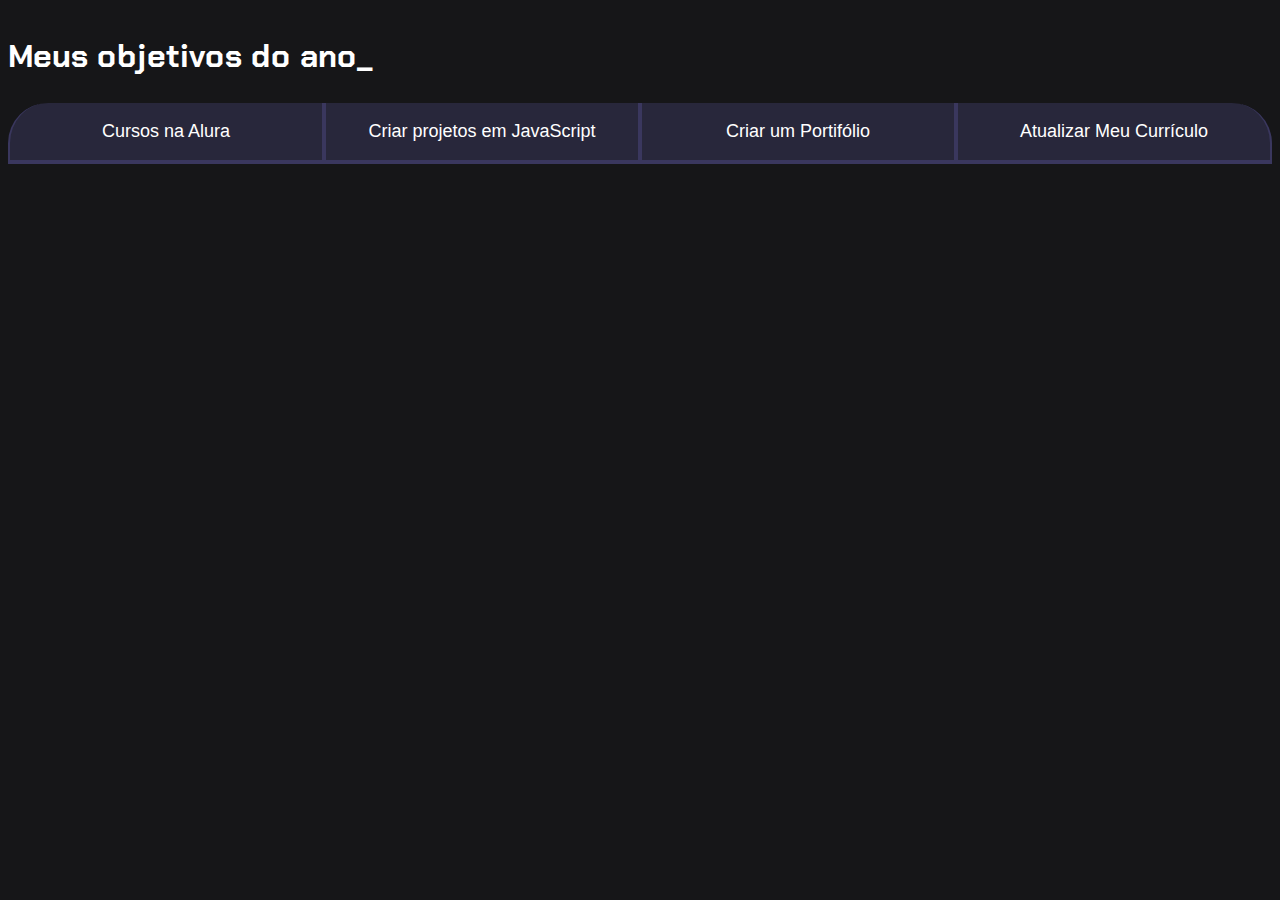
==== index.html @ f7eddce7 "Add files via upload" ====
<!DOCTYPE html>
<html lang="pt-br">
<head>
    <meta charset="UTF-8">
    <meta name="viewport" content="width=device-width, initial-scale=1.0">
    <title>Meus Objetivos do Ano</title>
    <link rel="stylesheet" href="style.css" class="css">
</head>
<body>
    <section class="conteudo-principal"></section>
 <h2 class="titulo-principal">Meus objetivos do ano_ </h2>   
<div class="botoes">
    <button class="botao">Cursos na Alura</button>
    <button class="botao">Criar projetos em JavaScript</button>
    <button class="botao">Criar um Portifólio</button>
    <button class="botao">Atualizar Meu Currículo</button>

    </div>
  </section>
</body>
</html>
---- style.css ----
@import url('https://fonts.googleapis.com/css?family=Chakra+Petch:wght@400;700&display=swap');

:root {
  --cor-de-fundo: #161618;
  --verde: #6FFF57;
  --branco: #FFFFFF;
  --botao-ativo: #3A375E;
  --botao-inativo: rgba(58, 55, 94, 0.5);
  --texto-fundo: rgba(58, 55, 94, 0.3);
}

body {
  background-color: var(--cor-de-fundo);
  color: var(--branco);
  font-family: 'Chakra Petch', sans-serif;
}

.conteudo-principal {
    display: flex;
    flex-direction: column;
    justify-content: center;
    align-items: center;
    max-width: 1200px;
    width: 100%;
    margin: 0 auto;
}

.titulo-principal {
    text-align: left;
    width: 100%;
    font-size: 32px;
  }


  .botao {
    font-family: "Crakra Petch", sans-serif;
    background-color: var(--botao-inativo);
    color: var(--branco);
    display: flex;
    justify-content: center;
    padding: 1em;
    font-size: 18px;
    align-items: center;
    width: 100%;
    border-bottom: 4px solid var(--botao-ativo);
    border-left: 2px solid var(--botao-ativo);
    border-right: 2px solid var(--botao-ativo);
    border-top: none;
}

.titulo-principal span {
    color: var(--verde);
}

.ativo{
    background-color: var(--botao-ativo);
    border-bottom: 4px solid var(--verde);
    }

@media screen and (min-width: 768px) {
    .botoes {
        display: flex;
    }

    .botao:first-child {
        border-radius: 40px 0 0 0;
    }

    .botao:last-child {
        border-radius: 0 40px 0 0;
    }
}
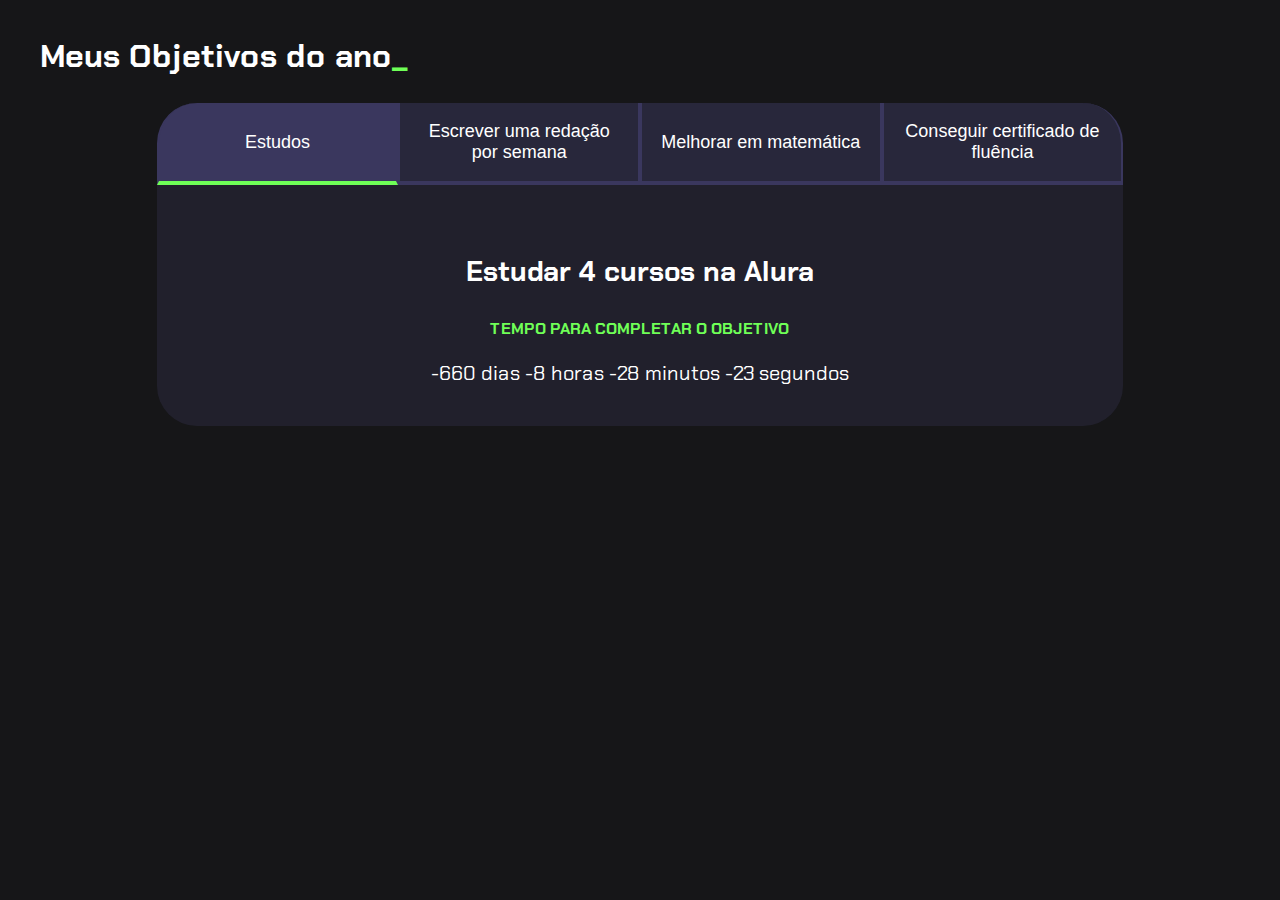
==== commit 36300412: "Add files via upload" ====
--- a/index.html
+++ b/index.html
@@ -1,21 +1,48 @@
-<!DOCTYPE html>
-<html lang="pt-br">
-<head>
-    <meta charset="UTF-8">
-    <meta name="viewport" content="width=device-width, initial-scale=1.0">
-    <title>Meus Objetivos do Ano</title>
-    <link rel="stylesheet" href="style.css" class="css">
-</head>
-<body>
-    <section class="conteudo-principal"></section>
- <h2 class="titulo-principal">Meus objetivos do ano_ </h2>   
-<div class="botoes">
-    <button class="botao">Cursos na Alura</button>
-    <button class="botao">Criar projetos em JavaScript</button>
-    <button class="botao">Criar um Portifólio</button>
-    <button class="botao">Atualizar Meu Currículo</button>
-
-    </div>
-  </section>
-</body>
+<!DOCTYPE html>
+<html lang="pt-br">
+<head>
+  <meta charset="UTF-8">
+  <meta name="viewport" content="width=device-width, initial-scale=1.0">
+  <title>Meus objetivos do ano</title>
+  <link rel="stylesheet" href="style.css">
+</head>
+<body>
+    <section class="conteudo-principal">
+        <h2 class="titulo-principal">Meus Objetivos do ano<span>_</span></h2>
+        <div class="conteudo">
+        <div class="botoes">
+          <button class="botao ativo">Estudos</button>
+          <button class="botao">Escrever uma redação por semana</button>
+          <button class="botao">Melhorar em matemática</button>
+          <button class="botao">Conseguir certificado de fluência</button>
+        </div>
+        <div class="abas-textos">
+          <div class="aba-conteudo ativo">
+              <h3 class="aba-conteudo-titulo-principal">Estudar 4 cursos na Alura</h3>
+              <h4 class="aba-conteudo-titulo-secundario">Tempo para completar o objetivo</h4>
+              <div class="contador"></div>
+          </div>
+      <div class="aba-conteudo">
+        <h3 class="aba-conteudo-titulo-principal">Criar 5 projetos em JavaScript</h3>
+        <h4 class="aba-conteudo-titulo-secundario">Tempo para completar o objetivo</h4>
+        <div class="contador"></div>
+    </div>
+    <div class="aba-conteudo">
+      <h3 class="aba-conteudo-titulo-principal">Criar um portfólio com os meus 3 melhores projetos</h3>
+      <h4 class="aba-conteudo-titulo-secundario">Tempo para completar o objetivo</h4>
+      <div class="contador"></div>
+  </div>
+  <div class="aba-conteudo">
+    <h3 class="aba-conteudo-titulo-principal">Atualizar meu currículo com os certificados da Alura</h3>
+    <h4 class="aba-conteudo-titulo-secundario">Tempo para completar o objetivo</h4>
+    <div class="contador"></div>
+</div>
+</div>
+</div>
+      
+      </section>
+      <script src="main.js">
+        
+      </script>
+</body>
 </html>--- a/style.css
+++ b/style.css
@@ -1,72 +1,103 @@
-@import url('https://fonts.googleapis.com/css?family=Chakra+Petch:wght@400;700&display=swap');
-
-:root {
-  --cor-de-fundo: #161618;
-  --verde: #6FFF57;
-  --branco: #FFFFFF;
-  --botao-ativo: #3A375E;
-  --botao-inativo: rgba(58, 55, 94, 0.5);
-  --texto-fundo: rgba(58, 55, 94, 0.3);
-}
-
-body {
-  background-color: var(--cor-de-fundo);
-  color: var(--branco);
-  font-family: 'Chakra Petch', sans-serif;
-}
-
-.conteudo-principal {
-    display: flex;
-    flex-direction: column;
-    justify-content: center;
-    align-items: center;
-    max-width: 1200px;
-    width: 100%;
-    margin: 0 auto;
-}
-
-.titulo-principal {
-    text-align: left;
-    width: 100%;
-    font-size: 32px;
-  }
-
-
-  .botao {
-    font-family: "Crakra Petch", sans-serif;
-    background-color: var(--botao-inativo);
-    color: var(--branco);
-    display: flex;
-    justify-content: center;
-    padding: 1em;
-    font-size: 18px;
-    align-items: center;
-    width: 100%;
-    border-bottom: 4px solid var(--botao-ativo);
-    border-left: 2px solid var(--botao-ativo);
-    border-right: 2px solid var(--botao-ativo);
-    border-top: none;
-}
-
-.titulo-principal span {
-    color: var(--verde);
-}
-
-.ativo{
-    background-color: var(--botao-ativo);
-    border-bottom: 4px solid var(--verde);
-    }
-
-@media screen and (min-width: 768px) {
-    .botoes {
-        display: flex;
-    }
-
-    .botao:first-child {
-        border-radius: 40px 0 0 0;
-    }
-
-    .botao:last-child {
-        border-radius: 0 40px 0 0;
-    }
+@import url('https://fonts.googleapis.com/css?family=Chakra+Petch:wght@400;700&display=swap');
+
+:root {
+  --cor-de-fundo: #161618;
+  --verde: #6FFF57;
+  --branco: #FFFFFF;
+  --botao-ativo: #3A375E;
+  --botao-inativo: rgba(58, 55, 94, 0.5);
+  --texto-fundo: rgba(58, 55, 94, 0.3);
+}
+
+body {
+  background-color: var(--cor-de-fundo);
+  color: var(--branco);
+  font-family: 'Chakra Petch', sans-serif;
+}
+
+.conteudo-principal {
+    display: flex;
+    flex-direction: column;
+    justify-content: center;
+    align-items: center;
+    max-width: 1200px;
+    width: 100%;
+    margin: 0 auto;
+}
+
+.titulo-principal {
+    text-align: left;
+    width: 100%;
+    font-size: 32px;
+  }
+
+
+  .botao {
+    font-family: "Crakra Petch", sans-serif;
+    background-color: var(--botao-inativo);
+    color: var(--branco);
+    display: flex;
+    justify-content: center;
+    padding: 1em;
+    font-size: 18px;
+    align-items: center;
+    width: 100%;
+    border-bottom: 4px solid var(--botao-ativo);
+    border-left: 2px solid var(--botao-ativo);
+    border-right: 2px solid var(--botao-ativo);
+    border-top: none;
+}
+
+.titulo-principal span {
+    color: var(--verde);
+}
+
+.ativo.botao{
+    background-color: var(--botao-ativo);
+    border-bottom: 4px solid var(--verde);
+    }
+
+.abas-textos{
+    background-color: var(--texto-fundo);
+    padding: 40px;
+    border-radius: 0 0 40px 40px;
+}
+
+.aba-conteudo.ativo{
+    display: block;
+}
+
+.aba-conteudo{
+    display: none;
+}
+
+.aba-conteudo-titulo-principal{
+    font-size: 28px;
+    text-align: center;
+}
+
+.aba-conteudo-titulo-secundario{
+    text-align: center;
+    color: var(--verde);
+    text-transform: uppercase;
+}
+
+.contador{
+    font-size: 20px;
+    text-align: center;
+}
+
+
+@media screen and (min-width: 768px) {
+    .botoes {
+        display: flex;
+    }
+
+    .botao:first-child {
+        border-radius: 40px 0 0 0;
+    }
+
+    .botao:last-child {
+        border-radius: 0 40px 0 0;
+    }
 }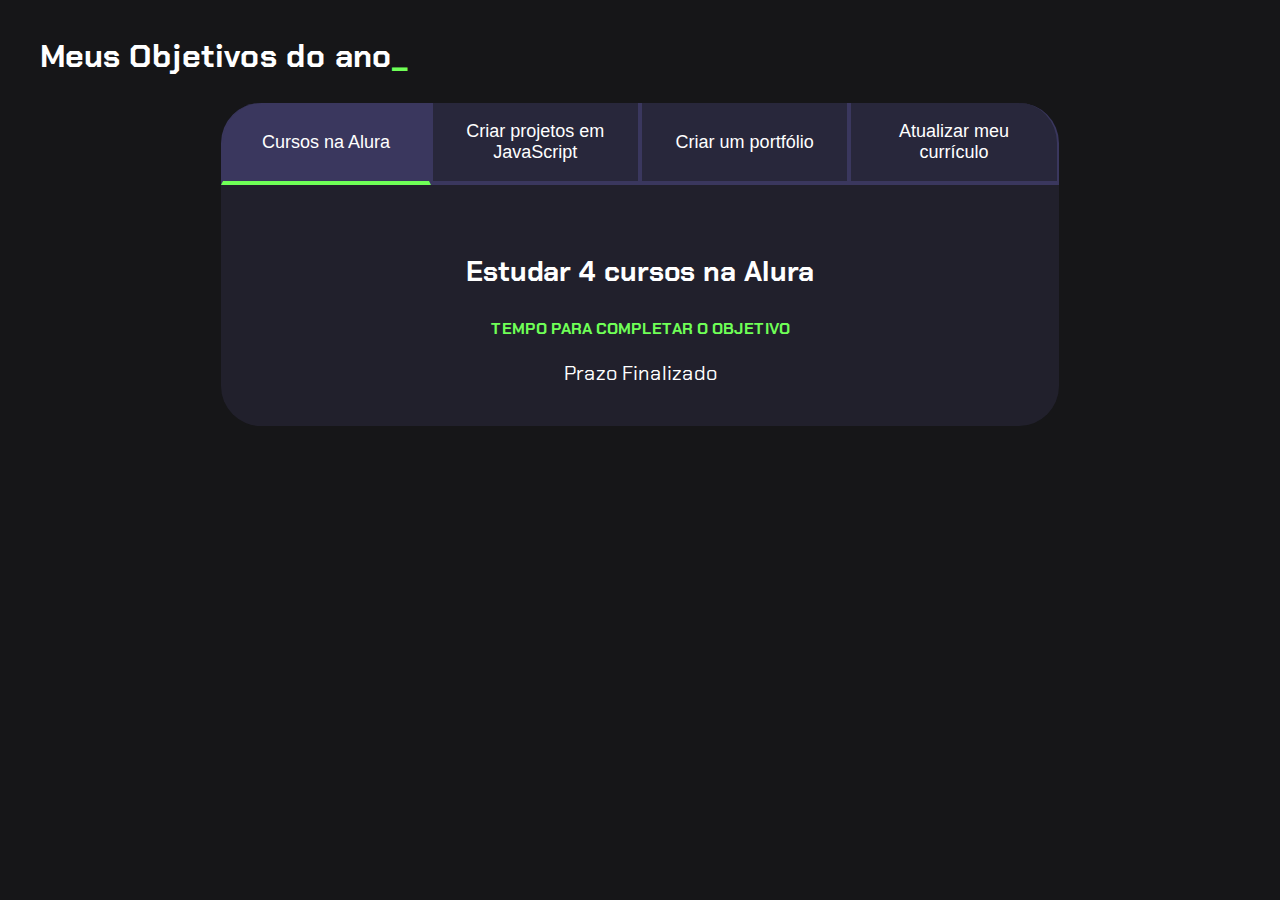
==== commit 849eea3c: "Add files via upload" ====
--- a/index.html
+++ b/index.html
@@ -11,10 +11,10 @@
         <h2 class="titulo-principal">Meus Objetivos do ano<span>_</span></h2>
         <div class="conteudo">
         <div class="botoes">
-          <button class="botao ativo">Estudos</button>
-          <button class="botao">Escrever uma redação por semana</button>
-          <button class="botao">Melhorar em matemática</button>
-          <button class="botao">Conseguir certificado de fluência</button>
+          <button class="botao ativo">Cursos na Alura</button>
+          <button class="botao">Criar projetos em JavaScript</button>
+          <button class="botao">Criar um portfólio</button>
+          <button class="botao">Atualizar meu currículo</button>
         </div>
         <div class="abas-textos">
           <div class="aba-conteudo ativo">
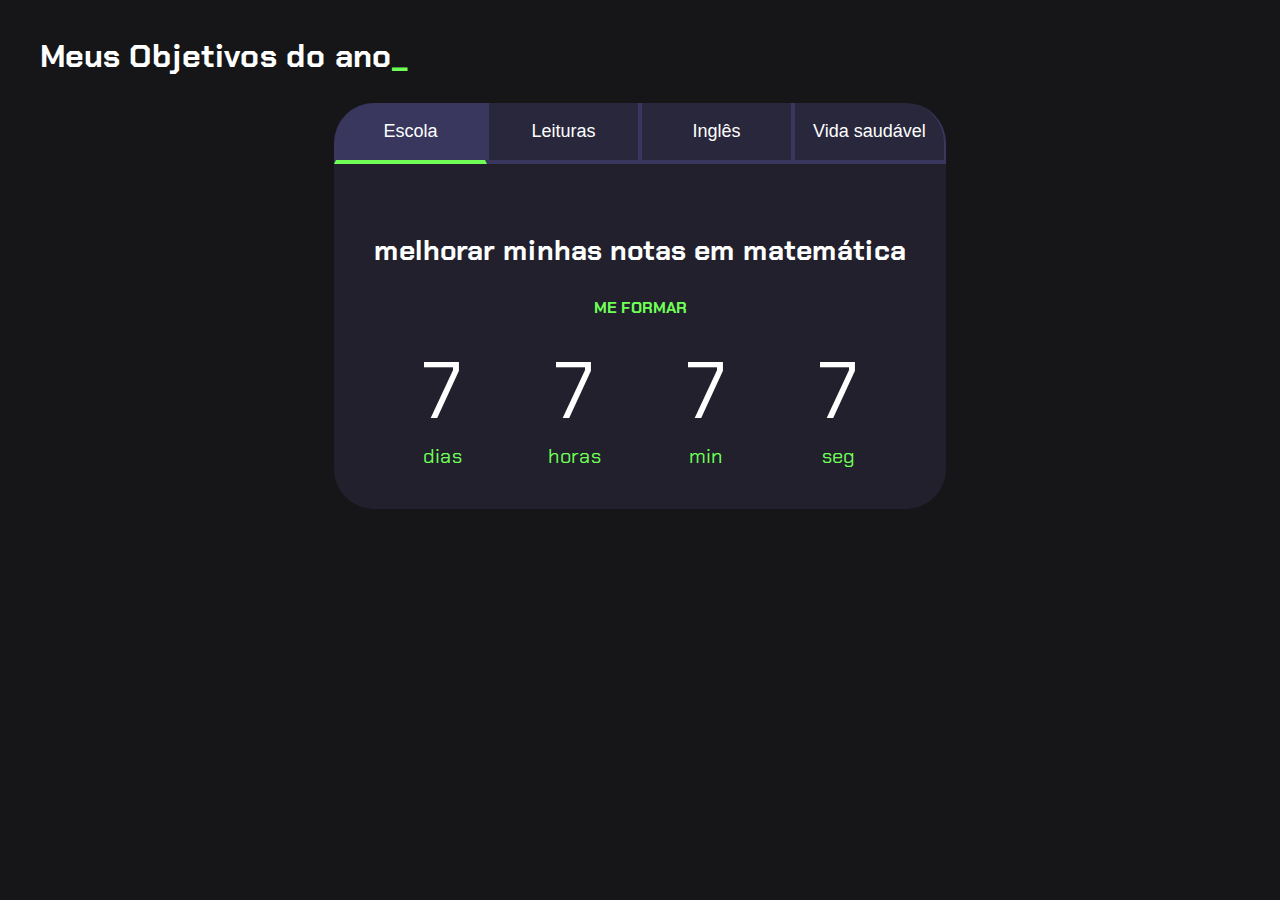
==== commit b339c0a9: "Add files via upload" ====
--- a/index.html
+++ b/index.html
@@ -11,31 +11,101 @@
         <h2 class="titulo-principal">Meus Objetivos do ano<span>_</span></h2>
         <div class="conteudo">
         <div class="botoes">
-          <button class="botao ativo">Cursos na Alura</button>
-          <button class="botao">Criar projetos em JavaScript</button>
-          <button class="botao">Criar um portfólio</button>
-          <button class="botao">Atualizar meu currículo</button>
+          <button class="botao ativo">Escola</button>
+          <button class="botao">Leituras</button>
+          <button class="botao">Inglês</button>
+          <button class="botao">Vida saudável</button>
         </div>
         <div class="abas-textos">
           <div class="aba-conteudo ativo">
-              <h3 class="aba-conteudo-titulo-principal">Estudar 4 cursos na Alura</h3>
-              <h4 class="aba-conteudo-titulo-secundario">Tempo para completar o objetivo</h4>
-              <div class="contador"></div>
+              <h3 class="aba-conteudo-titulo-principal">melhorar minhas notas em matemática</h3>
+              <h4 class="aba-conteudo-titulo-secundario">me formar</h4>
+              <div class="contador">
+                <div class="contador-digito">
+                  <p class="contador-digito-numero" id="dias0">7</p>
+                  <p class="contador-digito-texto">dias</p>
+                </div>
+                <div class="contador-digito">
+                  <p class="contador-digito-numero" id="horas0">7</p>
+                  <p class="contador-digito-texto">horas</p>
+                </div>
+                <div class="contador-digito">
+                  <p class="contador-digito-numero" id="minutos0">7</p>
+                  <p class="contador-digito-texto">min</p>
+                </div>
+                <div class="contador-digito">
+                  <p class="contador-digito-numero" id="segundos0">7</p>
+                  <p class="contador-digito-texto">seg</p>
+                </div>
+              </div>
           </div>
       <div class="aba-conteudo">
-        <h3 class="aba-conteudo-titulo-principal">Criar 5 projetos em JavaScript</h3>
-        <h4 class="aba-conteudo-titulo-secundario">Tempo para completar o objetivo</h4>
-        <div class="contador"></div>
+        <h3 class="aba-conteudo-titulo-principal">Ler mais de 20 livros</h3>
+        <h4 class="aba-conteudo-titulo-secundario">Ler ao menos 4 clássicos</h4>
+        <div class="contador"> 
+          <div class="contador-digito">
+          <p class="contador-digito-numero" id="dias1">7</p>
+          <p class="contador-digito-texto">dias</p>
+        </div>
+        <div class="contador-digito">
+          <p class="contador-digito-numero" id="horas1">7</p>
+          <p class="contador-digito-texto">horas</p>
+        </div>
+        <div class="contador-digito">
+          <p class="contador-digito-numero" id="minutos1">7</p>
+          <p class="contador-digito-texto">min</p>
+        </div>
+        <div class="contador-digito">
+          <p class="contador-digito-numero" id="segundos1">7</p>
+          <p class="contador-digito-texto">seg</p>
+        </div>
+      </div>
     </div>
     <div class="aba-conteudo">
-      <h3 class="aba-conteudo-titulo-principal">Criar um portfólio com os meus 3 melhores projetos</h3>
-      <h4 class="aba-conteudo-titulo-secundario">Tempo para completar o objetivo</h4>
-      <div class="contador"></div>
+      <h3 class="aba-conteudo-titulo-principal">Evoluir meu nível pra B2</h3>
+      <h4 class="aba-conteudo-titulo-secundario">Ler um livro em inglês</h4>
+      <div class="contador">
+        <div class="contador-digito">
+          <p class="contador-digito-numero" id="dias2">7</p>
+          <p class="contador-digito-texto">dias</p>
+        </div>
+        <div class="contador-digito">
+          <p class="contador-digito-numero" id="horas2">7</p>
+          <p class="contador-digito-texto">horas</p>
+        </div>
+        <div class="contador-digito">
+          <p class="contador-digito-numero" id="minutos2">7</p>
+          <p class="contador-digito-texto">min</p>
+        </div>
+        <div class="contador-digito">
+          <p class="contador-digito-numero" id="segundos2">7</p>
+          <p class="contador-digito-texto">seg</p>
+        </div>
+      </div>
+      </div>
   </div>
   <div class="aba-conteudo">
-    <h3 class="aba-conteudo-titulo-principal">Atualizar meu currículo com os certificados da Alura</h3>
-    <h4 class="aba-conteudo-titulo-secundario">Tempo para completar o objetivo</h4>
-    <div class="contador"></div>
+    <h3 class="aba-conteudo-titulo-principal">Me alimentar melhor</h3>
+    <h4 class="aba-conteudo-titulo-secundario">Praticar exercícios</h4>
+    <div class="contador">
+      <div class="contador-digito">
+        <p class="contador-digito-numero" id="dias3">7</p>
+        <p class="contador-digito-texto">dias</p>
+      </div>
+      <div class="contador-digito">
+        <p class="contador-digito-numero" id="horas3">7</p>
+        <p class="contador-digito-texto">horas</p>
+      </div>
+      <div class="contador-digito">
+        <p class="contador-digito-numero" id="minutos3">7</p>
+        <p class="contador-digito-texto">min</p>
+      </div>
+      <div class="contador-digito">
+        <p class="contador-digito-numero" id="segundos3">7</p>
+        <p class="contador-digito-texto">seg</p>
+      </div>
+    </div>
+    </div>
 </div>
 </div>
 </div>
--- a/style.css
+++ b/style.css
@@ -83,10 +83,29 @@
 }
 
 .contador{
-    font-size: 20px;
-    text-align: center;
+   display: flex;
+   justify-content: center;
+   flex-wrap: wrap;
 }
 
+.contador-digito{
+    padding: 0 16px;
+    text-align: center;
+    min-width: 100px;
+}
+
+.contador-digito-numero{
+    font-size: 80px;
+    margin: 0;
+
+}
+
+.contador-digito-texto{
+    color: var(--verde);
+    font-size: 20px;
+    margin: 0;
+
+}
 
 @media screen and (min-width: 768px) {
     .botoes {
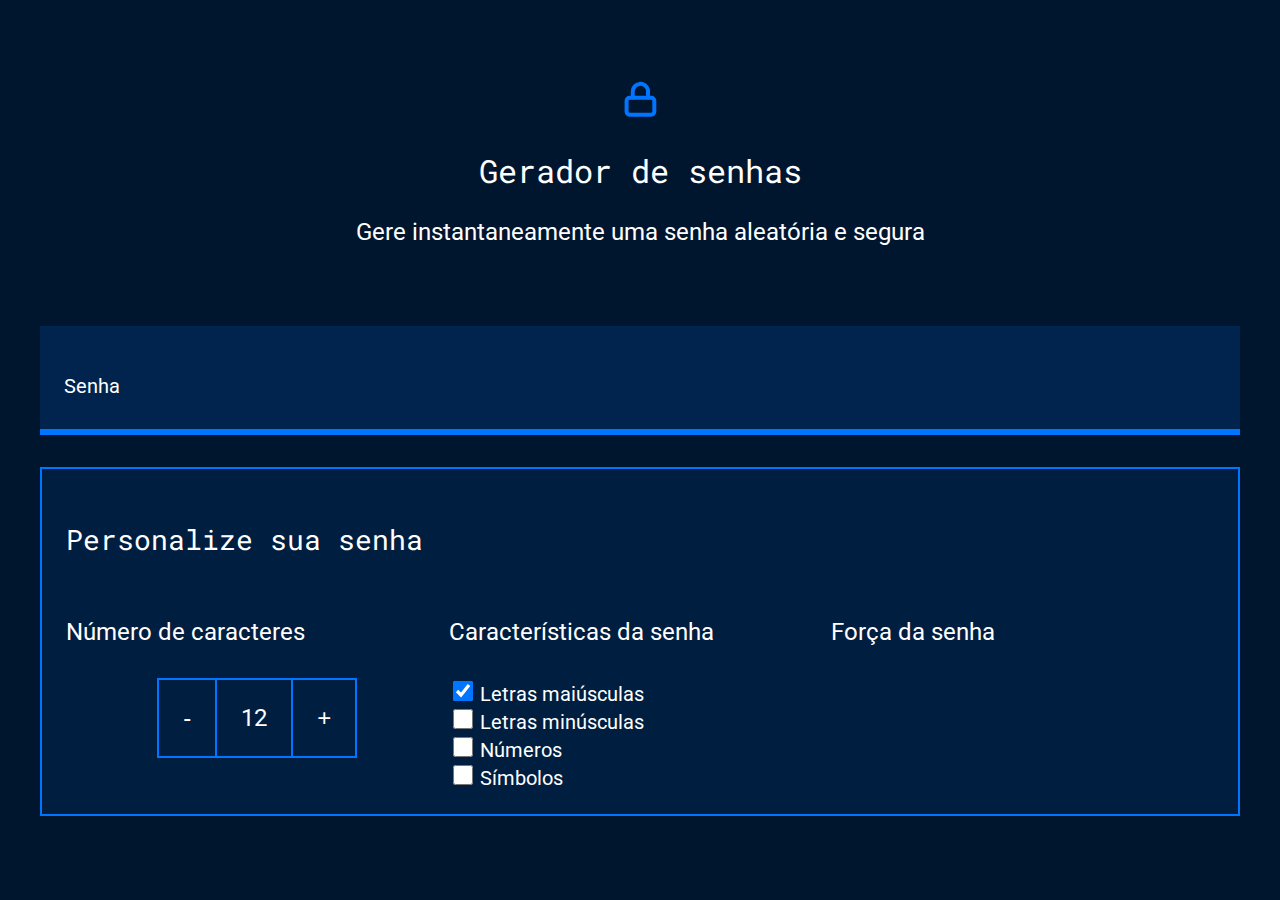
==== commit ac9c54e1: "Add files via upload" ====
--- a/index.html
+++ b/index.html
@@ -1,118 +1,61 @@
 <!DOCTYPE html>
 <html lang="pt-br">
+
 <head>
-  <meta charset="UTF-8">
-  <meta name="viewport" content="width=device-width, initial-scale=1.0">
-  <title>Meus objetivos do ano</title>
-  <link rel="stylesheet" href="style.css">
+    <meta charset="UTF-8">
+    <meta name="viewport" content="width=device-width, initial-scale=1.0">
+    <title>Gerador de senha</title>
+    <link rel="stylesheet" href="style.css">
 </head>
+
 <body>
-    <section class="conteudo-principal">
-        <h2 class="titulo-principal">Meus Objetivos do ano<span>_</span></h2>
-        <div class="conteudo">
-        <div class="botoes">
-          <button class="botao ativo">Escola</button>
-          <button class="botao">Leituras</button>
-          <button class="botao">Inglês</button>
-          <button class="botao">Vida saudável</button>
+    <section class="conteudo">
+        <div class="conteudo-titulo">
+            <img src="unlock.svg" alt="cadeado fechado">
+            <h2 class="titulo-principal">Gerador de senhas</h2>
+            <h3 class="titulo-secundario">Gere instantaneamente uma senha aleatória e segura</h3>
         </div>
-        <div class="abas-textos">
-          <div class="aba-conteudo ativo">
-              <h3 class="aba-conteudo-titulo-principal">melhorar minhas notas em matemática</h3>
-              <h4 class="aba-conteudo-titulo-secundario">me formar</h4>
-              <div class="contador">
-                <div class="contador-digito">
-                  <p class="contador-digito-numero" id="dias0">7</p>
-                  <p class="contador-digito-texto">dias</p>
+        <div class="conteudo-senha">
+            <label for="senha">Senha</label>
+            <input name="senha" type="text" id="campo-senha">
+        </div>
+        <div class="parametro">
+            <h3 class="parametro-titulo">Personalize sua senha</h3>
+            <div class="parametro-coluna__senha">
+                <div class="parametro-senha">
+                    <h4 class="parametro-senha__titulo">Número de caracteres</h4>
+                    <div class="parametro-senha-botoes">
+                        <button class="parametro-senha__botao">-</button>
+                        <p class="parametro-senha__texto">12</p>
+                        <button class="parametro-senha__botao">+</button>
+                    </div>
+                </div>               
+                <div class="parametro-senha">
+                    <h4 class="parametro-senha__titulo">Características da senha</h4>
+                    <div class="parametro-senha-checkbox">
+                        <input name="maiusculo" type="checkbox" class="checkbox" checked>
+                        <label for="maiusculo">Letras maiúsculas</label>
+                    </div>
+                    <div class="parametro-senha-checkbox">
+                        <input name="minusculo" type="checkbox" class="checkbox">
+                        <label for="minusculo">Letras minúsculas</label>
+                    </div>
+                    <div class="parametro-senha-checkbox">
+                        <input name="numero" type="checkbox" class="checkbox">
+                        <label for="numero">Números</label>
+                    </div>
+                    <div class="parametro-senha-checkbox">
+                        <input name="simbolo" type="checkbox" class="checkbox">
+                        <label for="simbolo">Símbolos</label>
+                    </div>
+
                 </div>
-                <div class="contador-digito">
-                  <p class="contador-digito-numero" id="horas0">7</p>
-                  <p class="contador-digito-texto">horas</p>
+                <div class="parametro-senha">
+                    <h4 class="parametro-senha__titulo">Força da senha</h4>
                 </div>
-                <div class="contador-digito">
-                  <p class="contador-digito-numero" id="minutos0">7</p>
-                  <p class="contador-digito-texto">min</p>
-                </div>
-                <div class="contador-digito">
-                  <p class="contador-digito-numero" id="segundos0">7</p>
-                  <p class="contador-digito-texto">seg</p>
-                </div>
-              </div>
-          </div>
-      <div class="aba-conteudo">
-        <h3 class="aba-conteudo-titulo-principal">Ler mais de 20 livros</h3>
-        <h4 class="aba-conteudo-titulo-secundario">Ler ao menos 4 clássicos</h4>
-        <div class="contador"> 
-          <div class="contador-digito">
-          <p class="contador-digito-numero" id="dias1">7</p>
-          <p class="contador-digito-texto">dias</p>
+            </div>
         </div>
-        <div class="contador-digito">
-          <p class="contador-digito-numero" id="horas1">7</p>
-          <p class="contador-digito-texto">horas</p>
-        </div>
-        <div class="contador-digito">
-          <p class="contador-digito-numero" id="minutos1">7</p>
-          <p class="contador-digito-texto">min</p>
-        </div>
-        <div class="contador-digito">
-          <p class="contador-digito-numero" id="segundos1">7</p>
-          <p class="contador-digito-texto">seg</p>
-        </div>
-      </div>
-    </div>
-    <div class="aba-conteudo">
-      <h3 class="aba-conteudo-titulo-principal">Evoluir meu nível pra B2</h3>
-      <h4 class="aba-conteudo-titulo-secundario">Ler um livro em inglês</h4>
-      <div class="contador">
-        <div class="contador-digito">
-          <p class="contador-digito-numero" id="dias2">7</p>
-          <p class="contador-digito-texto">dias</p>
-        </div>
-        <div class="contador-digito">
-          <p class="contador-digito-numero" id="horas2">7</p>
-          <p class="contador-digito-texto">horas</p>
-        </div>
-        <div class="contador-digito">
-          <p class="contador-digito-numero" id="minutos2">7</p>
-          <p class="contador-digito-texto">min</p>
-        </div>
-        <div class="contador-digito">
-          <p class="contador-digito-numero" id="segundos2">7</p>
-          <p class="contador-digito-texto">seg</p>
-        </div>
-      </div>
-      </div>
-  </div>
-  <div class="aba-conteudo">
-    <h3 class="aba-conteudo-titulo-principal">Me alimentar melhor</h3>
-    <h4 class="aba-conteudo-titulo-secundario">Praticar exercícios</h4>
-    <div class="contador">
-      <div class="contador-digito">
-        <p class="contador-digito-numero" id="dias3">7</p>
-        <p class="contador-digito-texto">dias</p>
-      </div>
-      <div class="contador-digito">
-        <p class="contador-digito-numero" id="horas3">7</p>
-        <p class="contador-digito-texto">horas</p>
-      </div>
-      <div class="contador-digito">
-        <p class="contador-digito-numero" id="minutos3">7</p>
-        <p class="contador-digito-texto">min</p>
-      </div>
-      <div class="contador-digito">
-        <p class="contador-digito-numero" id="segundos3">7</p>
-        <p class="contador-digito-texto">seg</p>
-      </div>
-    </div>
-    </div>
-</div>
-</div>
-</div>
-      
-      </section>
-      <script src="main.js">
-        
-      </script>
+    </section>
 </body>
+
 </html>--- a/style.css
+++ b/style.css
@@ -1,122 +1,123 @@
-@import url('https://fonts.googleapis.com/css?family=Chakra+Petch:wght@400;700&display=swap');
+@import url('https://fonts.googleapis.com/css2?family=Roboto&family=Roboto+Mono&display=swap');
 
-:root {
-  --cor-de-fundo: #161618;
-  --verde: #6FFF57;
-  --branco: #FFFFFF;
-  --botao-ativo: #3A375E;
-  --botao-inativo: rgba(58, 55, 94, 0.5);
-  --texto-fundo: rgba(58, 55, 94, 0.3);
+:root{
+    --branco: white;
+    --cor-de-fundo: #00162E;
+    --fundo-senha: #00244D;
+    --fundo-texto: #001E40;
+    --borda: #0075FF;
+    --roboto: 'Roboto', sans-serif;
+    --roboto-mono: 'Roboto Mono', monospace;
 }
 
-body {
-  background-color: var(--cor-de-fundo);
-  color: var(--branco);
-  font-family: 'Chakra Petch', sans-serif;
+*{
+    font-weight: 400;
 }
 
-.conteudo-principal {
+body{
+    color: var(--branco);
+    background-color: var(--cor-de-fundo);
+    font-family: var(--roboto);
+}
+
+.titulo-principal{
+    font-family: var(--roboto-mono);
+    font-size: 32px;
+}
+
+.titulo-secundario{
+    font-size: 24px;
+}
+
+.conteudo-titulo{
+    text-align: center;
+    margin-top: 80px;
+}
+
+.conteudo-senha{
+    margin-top: 80px; 
+    background: var(--fundo-senha);
+    padding: 24px;
+    border-bottom: 6px solid var(--borda);
+}
+
+#campo-senha{
+    background-color: var(--fundo-senha);
+    border: none;
+    color: var(--branco);
+    font-family: var(--roboto-mono);
+    font-size: 40px;
+    width: 70%;
+}
+
+#campo-senha:focus{
+    outline: none;
+}
+
+.conteudo{
+    max-width: 1200px;
+    margin: 0 auto;
+}
+
+.parametro{
+    background-color: var(--fundo-texto);
+    border: 2px solid var(--borda);
+    margin-top: 32px;
+    padding: 24px;
+}
+
+.parametro-titulo{
+    font-family: var(--roboto-mono);
+    font-size: 28px;
+}
+
+.parametro-senha__titulo{
+    font-size:24px;
+}
+
+.parametro-coluna__senha{
     display: flex;
     flex-direction: column;
     justify-content: center;
-    align-items: center;
-    max-width: 1200px;
-    width: 100%;
+}
+.parametro-senha{
+    width: 50%;
     margin: 0 auto;
 }
 
-.titulo-principal {
-    text-align: left;
-    width: 100%;
-    font-size: 32px;
-  }
-
-
-  .botao {
-    font-family: "Crakra Petch", sans-serif;
-    background-color: var(--botao-inativo);
-    color: var(--branco);
+.parametro-senha-botoes{
     display: flex;
     justify-content: center;
-    padding: 1em;
-    font-size: 18px;
-    align-items: center;
-    width: 100%;
-    border-bottom: 4px solid var(--botao-ativo);
-    border-left: 2px solid var(--botao-ativo);
-    border-right: 2px solid var(--botao-ativo);
-    border-top: none;
 }
 
-.titulo-principal span {
-    color: var(--verde);
+.parametro-senha__botao{
+    background-color: var(--fundo-texto);
+    color: var(--branco);
+    border: 2px solid var(--borda);
+    padding: 24px;
+    font-size: 24px;
+    cursor: pointer;
+}
+.parametro-senha__texto{
+    padding: 24px;
+    border-top: 2px solid var(--borda);
+    border-bottom: 2px solid var(--borda);
+    margin: 0;
+    font-size: 24px;
 }
 
-.ativo.botao{
-    background-color: var(--botao-ativo);
-    border-bottom: 4px solid var(--verde);
-    }
-
-.abas-textos{
-    background-color: var(--texto-fundo);
-    padding: 40px;
-    border-radius: 0 0 40px 40px;
+label{
+    font-size: 20px;
 }
 
-.aba-conteudo.ativo{
-    display: block;
-}
-
-.aba-conteudo{
-    display: none;
-}
-
-.aba-conteudo-titulo-principal{
-    font-size: 28px;
-    text-align: center;
-}
-
-.aba-conteudo-titulo-secundario{
-    text-align: center;
-    color: var(--verde);
-    text-transform: uppercase;
-}
-
-.contador{
-   display: flex;
-   justify-content: center;
-   flex-wrap: wrap;
-}
-
-.contador-digito{
-    padding: 0 16px;
-    text-align: center;
-    min-width: 100px;
-}
-
-.contador-digito-numero{
-    font-size: 80px;
-    margin: 0;
-
-}
-
-.contador-digito-texto{
-    color: var(--verde);
-    font-size: 20px;
-    margin: 0;
-
+.checkbox{
+    width: 20px;
+    height: 20px;
+    cursor: pointer;
 }
 
 @media screen and (min-width: 768px) {
-    .botoes {
-        display: flex;
-    }
-
-    .botao:first-child {
-        border-radius: 40px 0 0 0;
-    }
-
-    .botao:last-child {
-        border-radius: 0 40px 0 0;
+    .parametro-coluna__senha{
+        flex-direction: row;
     }
 }